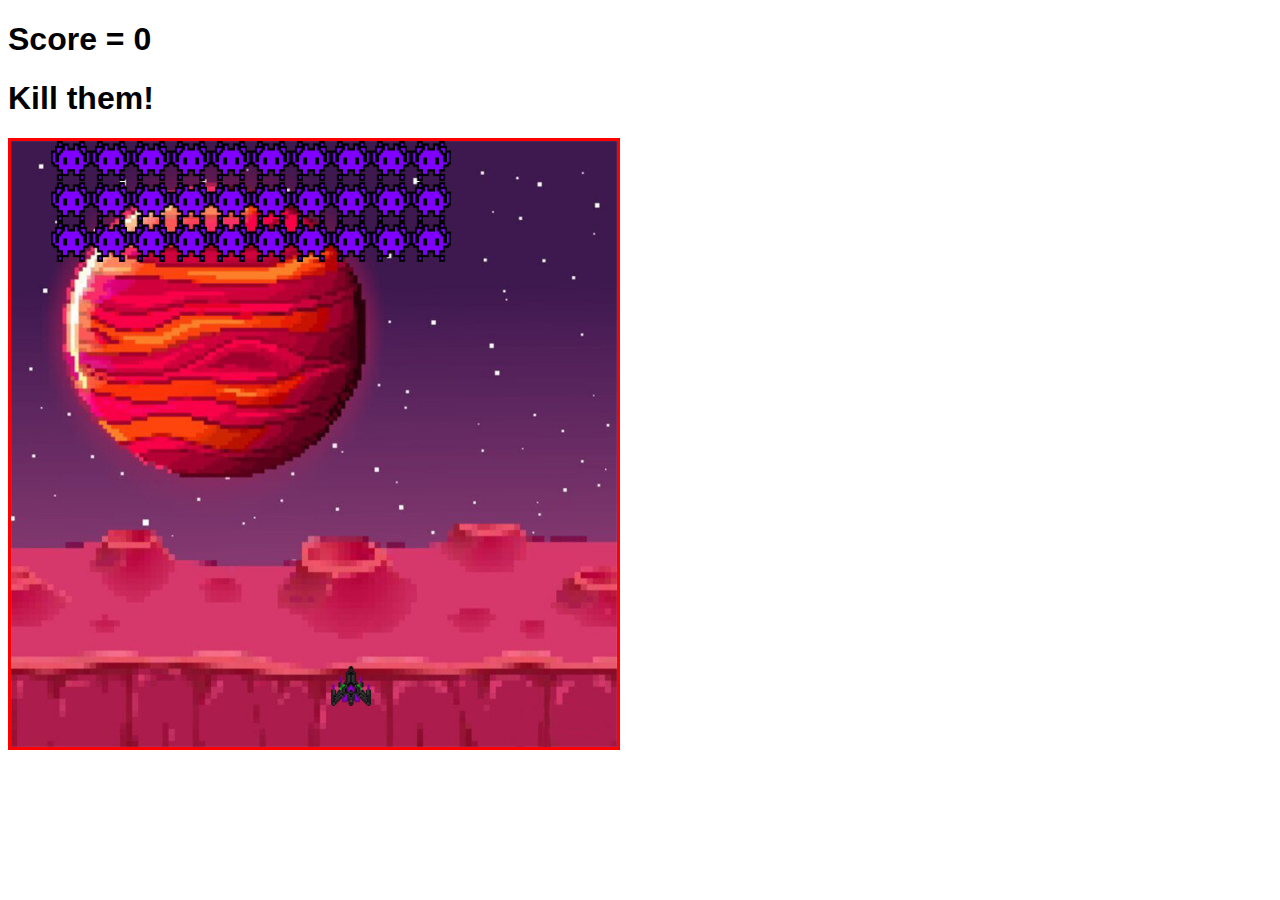
==== index.html @ cd55e9ed "v1.0" ====
<!DOCTYPE html>
<html lang="en">
<head>
     <meta charset="UTF-8">
     <link rel="stylesheet" href="style.css"> 
     <title>Space Invaders</title>
</head>
<body>
     <h1>Score = <span class="results">0</span></h1>
     <h1 class="game-win-over">Kill them!</h1>
     <div class="grid"></div>

     <script src="main.js"></script>
</body>
</html>
---- style.css ----
body{
	font-family:'Lucida Sans', 'Lucida Sans Regular', 'Lucida Grande', 'Lucida Sans Unicode', Geneva, Verdana, sans-serif
}

.grid {
	width: 606px;
	height: 606px;
	border: solid red 3px;
	display: flex;
	flex-wrap: wrap;
	background-image: url("/Images/spaceBg2.png");
	z-index: -1;
	background-repeat: no-repeat;
	background-size: cover;
}

.grid div{
     width: 40px;
     height: 40px;
}

.invader{
     background-image: url("/Images/alienInvaders.png");
     background-repeat: no-repeat;
	background-size: cover;
}

.shooter{
	background-image: url("/Images/spaceship.png");
	background-repeat: no-repeat;
	background-size: cover;
}

.laser{
	background-image: url("/Images/laser.png");
	background-repeat: no-repeat;
	background-size: cover;
}

.boom{
	background-image: url("/Images/explosion.png");
	background-repeat: no-repeat;
	background-size: cover;
}
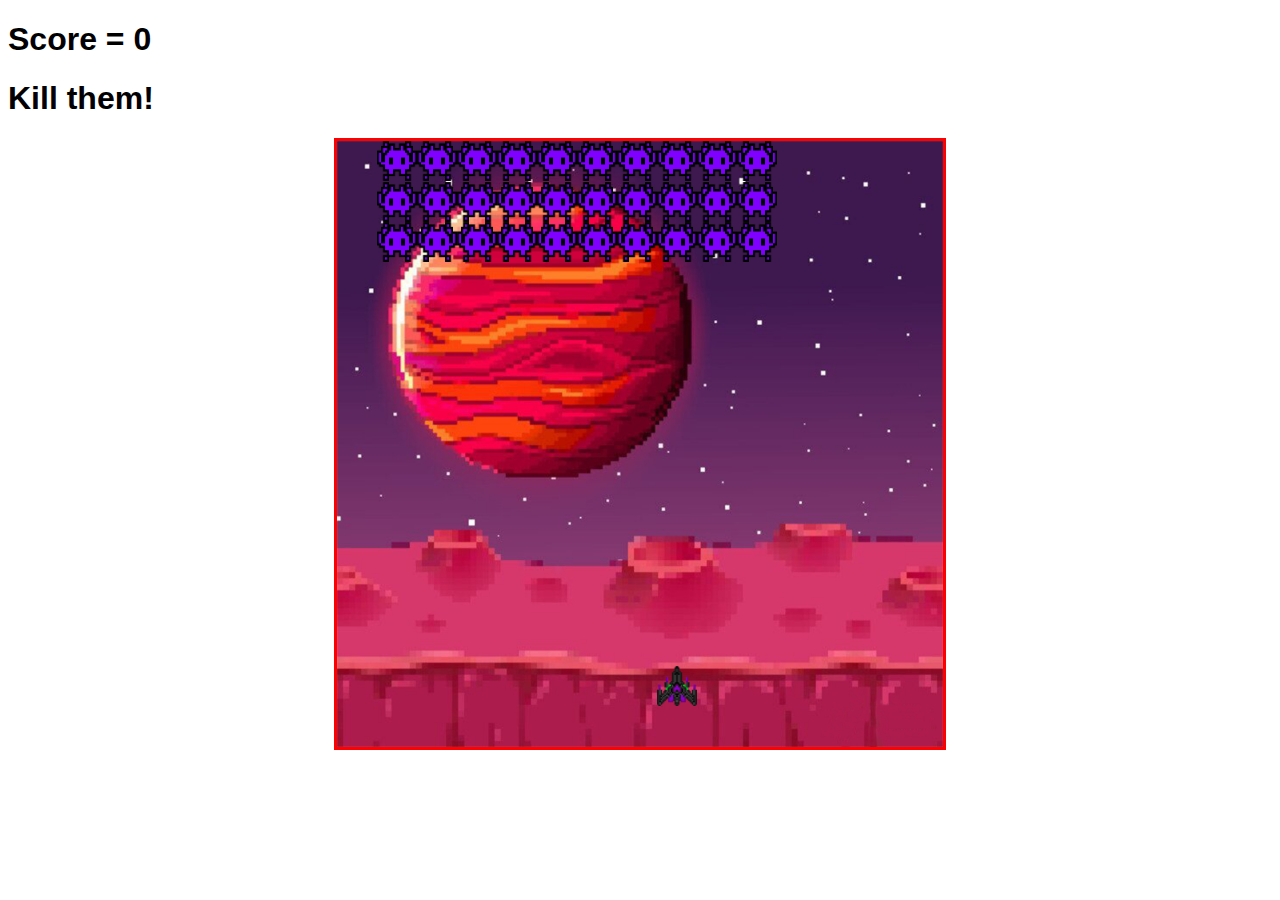
==== commit 52c21fc7: "v1.2" ====
--- a/index.html
+++ b/index.html
@@ -6,9 +6,11 @@
      <title>Space Invaders</title>
 </head>
 <body>
-     <h1>Score = <span class="results">0</span></h1>
-     <h1 class="game-win-over">Kill them!</h1>
-     <div class="grid"></div>
+     <main class="container">
+          <h1>Score = <span class="results">0</span></h1>
+          <h1 class="game-win-over">Kill them!</h1>
+          <div class="grid"></div>     
+     </main>
 
      <script src="main.js"></script>
 </body>
--- a/style.css
+++ b/style.css
@@ -6,6 +6,7 @@
 	width: 606px;
 	height: 606px;
 	border: solid red 3px;
+	margin: 0 auto 0 auto;
 	display: flex;
 	flex-wrap: wrap;
 	background-image: url("/Images/spaceBg2.png");
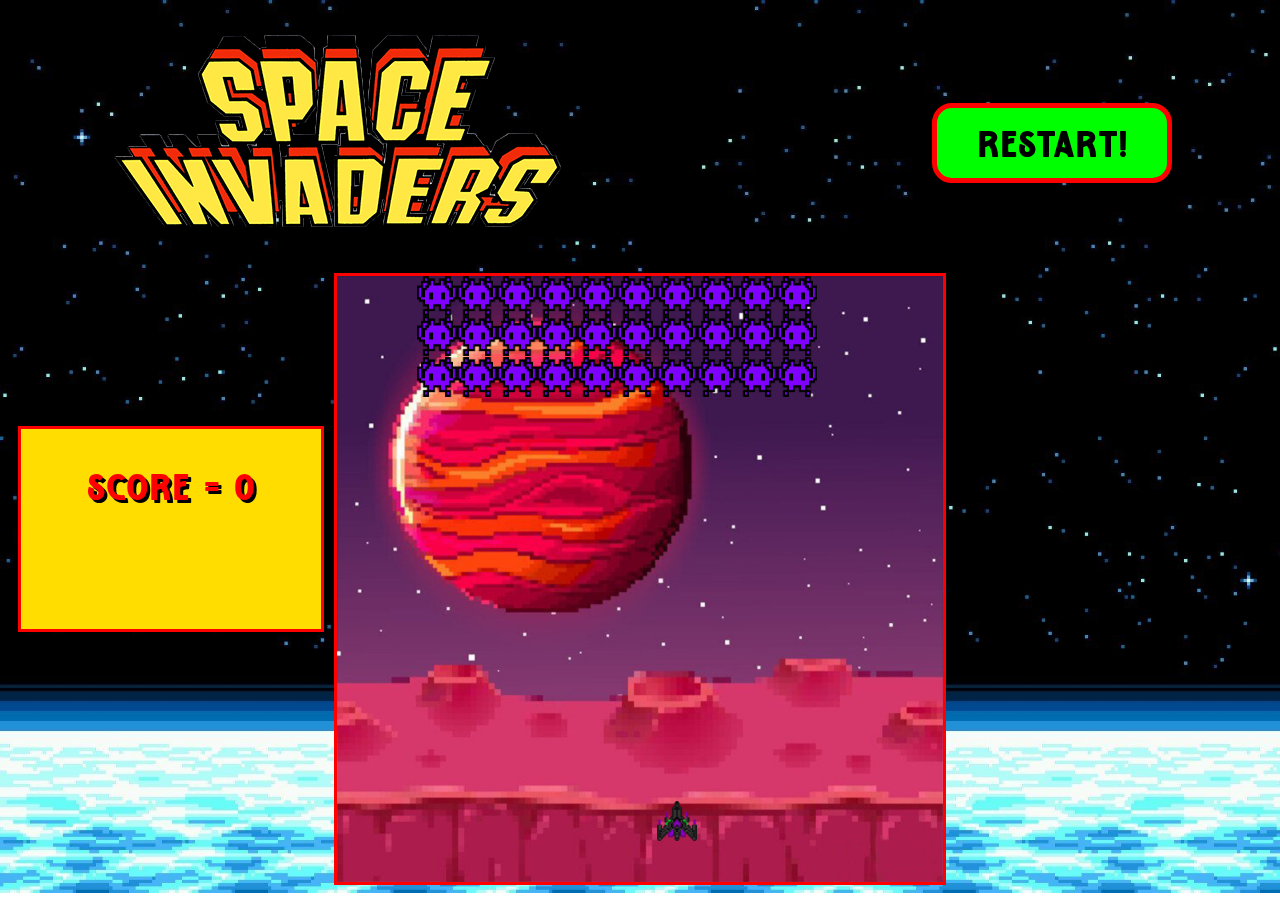
==== commit 9b5d9d21: "v2.0" ====
--- a/index.html
+++ b/index.html
@@ -2,13 +2,20 @@
 <html lang="en">
 <head>
      <meta charset="UTF-8">
-     <link rel="stylesheet" href="style.css"> 
+     <link rel="stylesheet" href="style.css">
+     <link rel="icon" href="/Images/alienInvaders.png"> 
      <title>Space Invaders</title>
 </head>
 <body>
+     <header>
+          <img class="logo" src="/Images/logo-half.png">
+          <button><a href="/index.html">Restart!</a></button>
+     </header>
      <main class="container">
-          <h1>Score = <span class="results">0</span></h1>
-          <h1 class="game-win-over">Kill them!</h1>
+          <div class="text">
+               <h1>Score = <span class="results">0</span></h1>
+               <h1 class="game-win-over"></h1>
+          </div>
           <div class="grid"></div>     
      </main>
 
--- a/style.css
+++ b/style.css
@@ -1,12 +1,96 @@
+@font-face {
+	font-family: BadaBoom;
+	src: url("/Fonts/BadaboomBB_Reg.ttf");
+}
+
+@font-face {
+	font-family: SpaceInv;
+	src: url("/Fonts/space_invaders.ttf");
+}
+
+@font-face {
+	font-family: Arinoe;
+	src: url("/Fonts/Arinoe.ttf");
+}
+
 body{
-	font-family:'Lucida Sans', 'Lucida Sans Regular', 'Lucida Grande', 'Lucida Sans Unicode', Geneva, Verdana, sans-serif
+	font-family:Arinoe, BadaBoom, Geneva, Verdana, sans-serif;
+	background-image: url("/Images/website-bg.jpg");
+	z-index: -2;
+	background-repeat: no-repeat;
+	background-size: cover;
 }
+
+header{
+	display: flex;
+	justify-content: space-between;
+	align-items: center;
+}
+
+.logo{
+	margin: 25px 0 25px 100px;
+}
+
+button{
+	margin: 25px 100px 0 50px;
+	padding-top: 10px;
+	height: 5rem;
+	width: 15rem;
+	background-color: lime;
+	border: solid 5px red;
+	border-radius: 20px;
+	font-size: 40px;
+}
+
+button:hover{
+	cursor: pointer;
+	background-color: yellow;
+	border: solid 5px red;
+	text-shadow: 3px 3px purple;
+}
+
+button a{
+	color: black;
+	text-decoration: none;
+	font-family: Arinoe, BadaBoom, Geneva, Verdana, sans-serif;
+	font-size: 50px;
+	text-align: center;
+}
+
+.container{
+	display: grid;
+	grid-template-columns: 1fr 1fr 1fr;
+	width: 100%;
+	justify-items: center;
+}
+
+.text{
+	z-index: 1;
+	color: red;
+	margin-top: 20px;
+	text-align: center;
+	height: 200px;
+	width: 300px;
+	background-color: rgb(255, 221, 0);
+	border: solid 3px red;
+	text-shadow: 2.5px 2.5px black;
+	align-self: center;
+	margin-bottom: 100px;
+}
+
+h1,
+.results{
+	font-size: 50px;
+	font-weight: lighter;
+}
+
+/* -------------------------- */
 
 .grid {
 	width: 606px;
 	height: 606px;
 	border: solid red 3px;
-	margin: 0 auto 0 auto;
+	margin: 20px auto 0 auto;
 	display: flex;
 	flex-wrap: wrap;
 	background-image: url("/Images/spaceBg2.png");
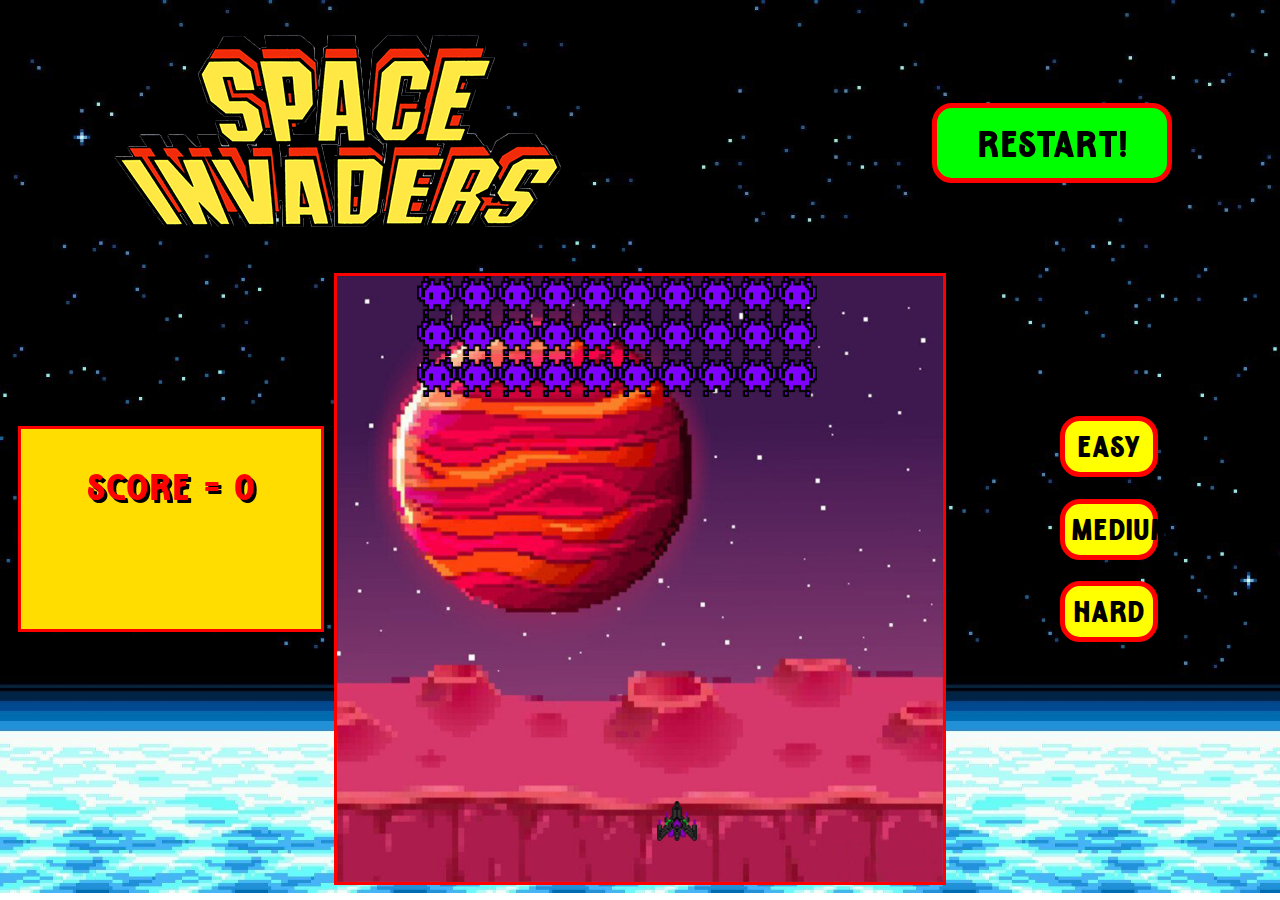
==== commit 084e2d42: "v2.0" ====
--- a/index.html
+++ b/index.html
@@ -9,7 +9,7 @@
 <body>
      <header>
           <img class="logo" src="/Images/logo-half.png">
-          <button><a href="/index.html">Restart!</a></button>
+          <button class="btn-res"><a href="/index.html">Restart!</a></button>
      </header>
      <main class="container">
           <div class="text">
@@ -17,6 +17,11 @@
                <h1 class="game-win-over"></h1>
           </div>
           <div class="grid"></div>     
+          <div class="levels">
+               <button class="btn-lvl" id="easy" value="400">Easy</button>
+               <button class="btn-lvl" id="medium" value="250">Medium</button>
+               <button class="btn-lvl" id="hard" value="150">Hard</button>
+          </div>
      </main>
 
      <script src="main.js"></script>
--- a/style.css
+++ b/style.css
@@ -31,7 +31,7 @@
 	margin: 25px 0 25px 100px;
 }
 
-button{
+.btn-res{
 	margin: 25px 100px 0 50px;
 	padding-top: 10px;
 	height: 5rem;
@@ -42,14 +42,14 @@
 	font-size: 40px;
 }
 
-button:hover{
+.btn-res:hover{
 	cursor: pointer;
 	background-color: yellow;
 	border: solid 5px red;
 	text-shadow: 3px 3px purple;
 }
 
-button a{
+.btn-res a{
 	color: black;
 	text-decoration: none;
 	font-family: Arinoe, BadaBoom, Geneva, Verdana, sans-serif;
@@ -82,6 +82,35 @@
 .results{
 	font-size: 50px;
 	font-weight: lighter;
+}
+
+.levels{
+	margin-top: 20px;
+	height: 30vh;
+	width: 30%;
+	align-self: center;
+	margin-bottom: 100px;
+	display: flex;
+	flex-direction: column;
+	justify-content: space-evenly;
+}
+
+.btn-lvl{
+	display: block;
+	padding-top: 7px;
+	background-color: yellow;
+	border: solid 5px red;
+	border-radius: 20px;
+	font-size: 40px;
+	text-align: center;
+	font-family: Arinoe, BadaBoom, Geneva, Verdana, sans-serif;
+}
+
+.btn-lvl:hover{
+	cursor: pointer;
+	background-color: lime;
+	border: solid 5px red;
+	text-shadow: 3px 3px blueviolet;
 }
 
 /* -------------------------- */
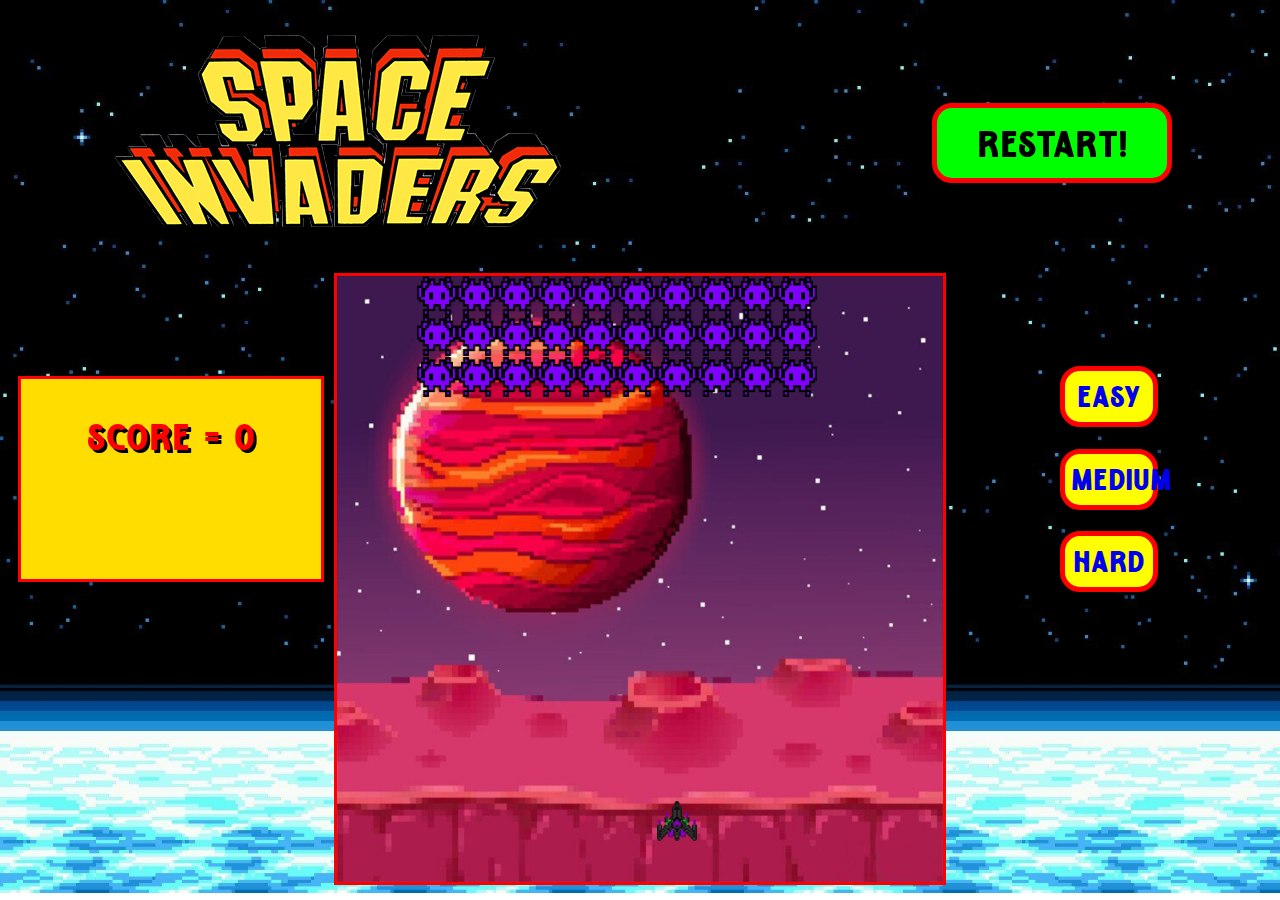
==== commit 47e18b29: "v3.1" ====
--- a/index.html
+++ b/index.html
@@ -17,10 +17,11 @@
                <h1 class="game-win-over"></h1>
           </div>
           <div class="grid"></div>     
-          <div class="levels">
-               <button class="btn-lvl" id="easy" value="400">Easy</button>
-               <button class="btn-lvl" id="medium" value="250">Medium</button>
-               <button class="btn-lvl" id="hard" value="150">Hard</button>
+          <!-- <div class="levels" name="lvl" id="lvl" onchange="changeSpeed()"> -->
+          <div class="levels" id="lvl">
+               <button class="btn-lvl" id="easy" value="400"><a class="btn-href" href="/indexEasy.html">Easy</a></button>
+               <button class="btn-lvl" id="medium" value="250"><a class="btn-href" href="/index.html">Medium</a></button>
+               <button class="btn-lvl" id="hard" value="150"><a class="btn-href" href="/indexHard.html">Hard</a></button>
           </div>
      </main>
 
--- a/style.css
+++ b/style.css
@@ -61,6 +61,7 @@
 	display: grid;
 	grid-template-columns: 1fr 1fr 1fr;
 	width: 100%;
+	/* height: 100vh; */
 	justify-items: center;
 }
 
@@ -75,7 +76,7 @@
 	border: solid 3px red;
 	text-shadow: 2.5px 2.5px black;
 	align-self: center;
-	margin-bottom: 100px;
+	margin-bottom: 200px;
 }
 
 h1,
@@ -89,7 +90,7 @@
 	height: 30vh;
 	width: 30%;
 	align-self: center;
-	margin-bottom: 100px;
+	margin-bottom: 200px;
 	display: flex;
 	flex-direction: column;
 	justify-content: space-evenly;
@@ -98,11 +99,12 @@
 .btn-lvl{
 	display: block;
 	padding-top: 7px;
-	background-color: yellow;
+	background-color: rgb(255, 255, 0);
 	border: solid 5px red;
 	border-radius: 20px;
 	font-size: 40px;
 	text-align: center;
+	text-decoration: none;
 	font-family: Arinoe, BadaBoom, Geneva, Verdana, sans-serif;
 }
 
@@ -111,6 +113,16 @@
 	background-color: lime;
 	border: solid 5px red;
 	text-shadow: 3px 3px blueviolet;
+}
+
+a:visited,
+a:active{
+	text-decoration: none;
+	color: black;	
+}
+
+a{
+	text-decoration: none;
 }
 
 /* -------------------------- */
@@ -123,7 +135,7 @@
 	display: flex;
 	flex-wrap: wrap;
 	background-image: url("/Images/spaceBg2.png");
-	z-index: -1;
+	z-index: 0;
 	background-repeat: no-repeat;
 	background-size: cover;
 }
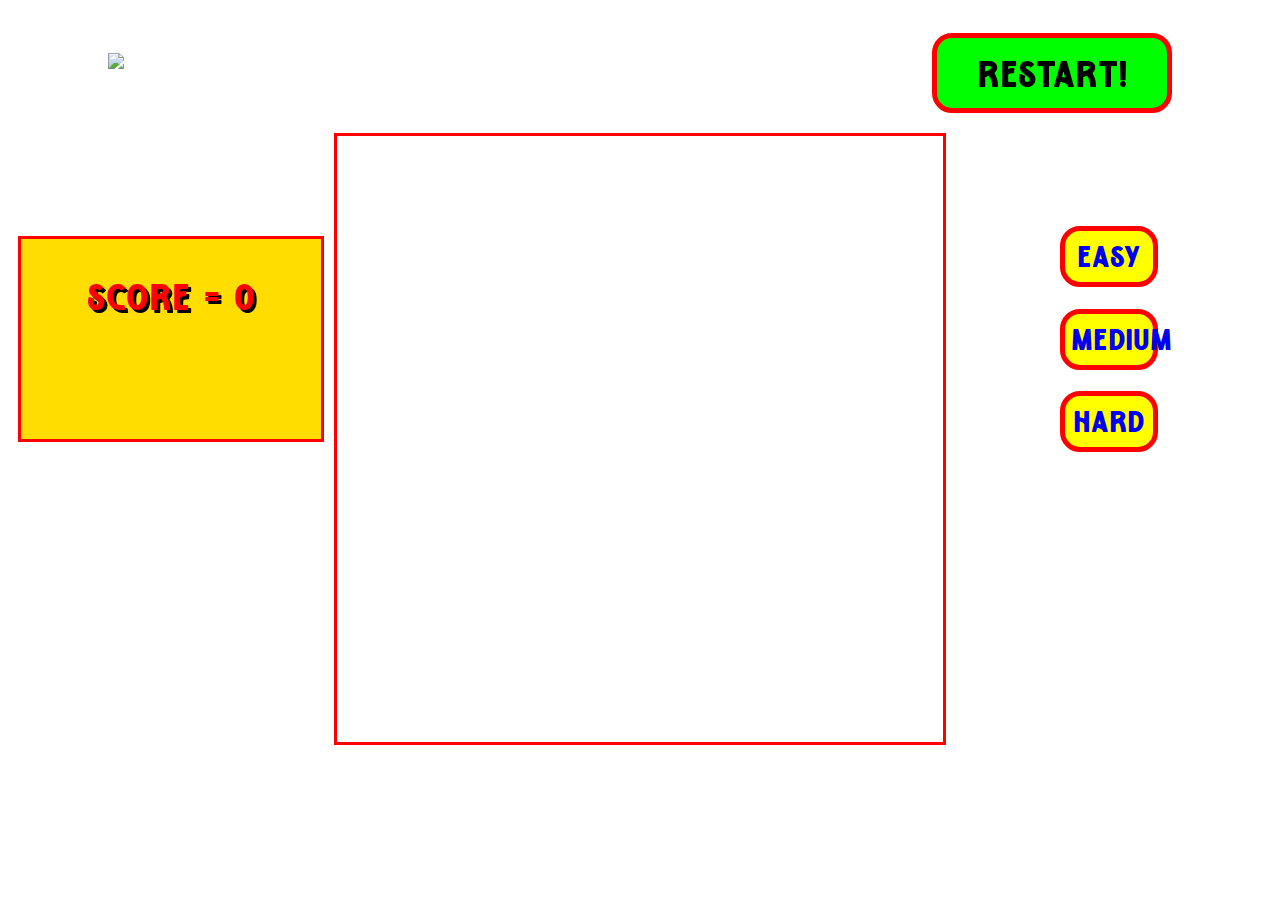
==== commit 3518ec87: "v3.2" ====
--- a/index.html
+++ b/index.html
@@ -3,13 +3,13 @@
 <head>
      <meta charset="UTF-8">
      <link rel="stylesheet" href="style.css">
-     <link rel="icon" href="/Images/alienInvaders.png"> 
+     <link rel="icon" href="./Images/alienInvaders.png"> 
      <title>Space Invaders</title>
 </head>
 <body>
      <header>
-          <img class="logo" src="/Images/logo-half.png">
-          <button class="btn-res"><a href="/index.html">Restart!</a></button>
+          <img class="logo" src="https://cdn.discordapp.com/attachments/1075621727004016721/1075621963147518003/logo-half.png">
+          <button class="btn-res"><a href="index.html">Restart!</a></button>
      </header>
      <main class="container">
           <div class="text">
@@ -19,9 +19,9 @@
           <div class="grid"></div>     
           <!-- <div class="levels" name="lvl" id="lvl" onchange="changeSpeed()"> -->
           <div class="levels" id="lvl">
-               <button class="btn-lvl" id="easy" value="400"><a class="btn-href" href="/indexEasy.html">Easy</a></button>
-               <button class="btn-lvl" id="medium" value="250"><a class="btn-href" href="/index.html">Medium</a></button>
-               <button class="btn-lvl" id="hard" value="150"><a class="btn-href" href="/indexHard.html">Hard</a></button>
+               <button class="btn-lvl" id="easy" value="400"><a class="btn-href" href="indexEasy.html">Easy</a></button>
+               <button class="btn-lvl" id="medium" value="250"><a class="btn-href" href="index.html">Medium</a></button>
+               <button class="btn-lvl" id="hard" value="150"><a class="btn-href" href="indexHard.html">Hard</a></button>
           </div>
      </main>
 
--- a/style.css
+++ b/style.css
@@ -15,7 +15,7 @@
 
 body{
 	font-family:Arinoe, BadaBoom, Geneva, Verdana, sans-serif;
-	background-image: url("/Images/website-bg.jpg");
+	background-image: url("https://cdn.discordapp.com/attachments/1075621727004016721/1075621964045099029/website-bg.jpg");
 	z-index: -2;
 	background-repeat: no-repeat;
 	background-size: cover;
@@ -61,7 +61,7 @@
 	display: grid;
 	grid-template-columns: 1fr 1fr 1fr;
 	width: 100%;
-	/* height: 100vh; */
+	/* height: 80vh; */
 	justify-items: center;
 }
 
@@ -134,7 +134,7 @@
 	margin: 20px auto 0 auto;
 	display: flex;
 	flex-wrap: wrap;
-	background-image: url("/Images/spaceBg2.png");
+	background-image: url("https://cdn.discordapp.com/attachments/1075621727004016721/1075621963487268915/spaceBg2.png");
 	z-index: 0;
 	background-repeat: no-repeat;
 	background-size: cover;
@@ -146,25 +146,25 @@
 }
 
 .invader{
-     background-image: url("/Images/alienInvaders.png");
+     background-image: url("https://cdn.discordapp.com/attachments/1075621727004016721/1075621964330323998/alienInvaders.png");
      background-repeat: no-repeat;
 	background-size: cover;
 }
 
 .shooter{
-	background-image: url("/Images/spaceship.png");
+	background-image: url("https://cdn.discordapp.com/attachments/1075621727004016721/1075621963789238312/spaceship.png");
 	background-repeat: no-repeat;
 	background-size: cover;
 }
 
 .laser{
-	background-image: url("/Images/laser.png");
+	background-image: url("https://cdn.discordapp.com/attachments/1075621727004016721/1075621964896555098/laser.png");
 	background-repeat: no-repeat;
 	background-size: cover;
 }
 
 .boom{
-	background-image: url("/Images/explosion.png");
+	background-image: url("https://cdn.discordapp.com/attachments/1075621727004016721/1075621964577767547/explosion.png");
 	background-repeat: no-repeat;
 	background-size: cover;
 }